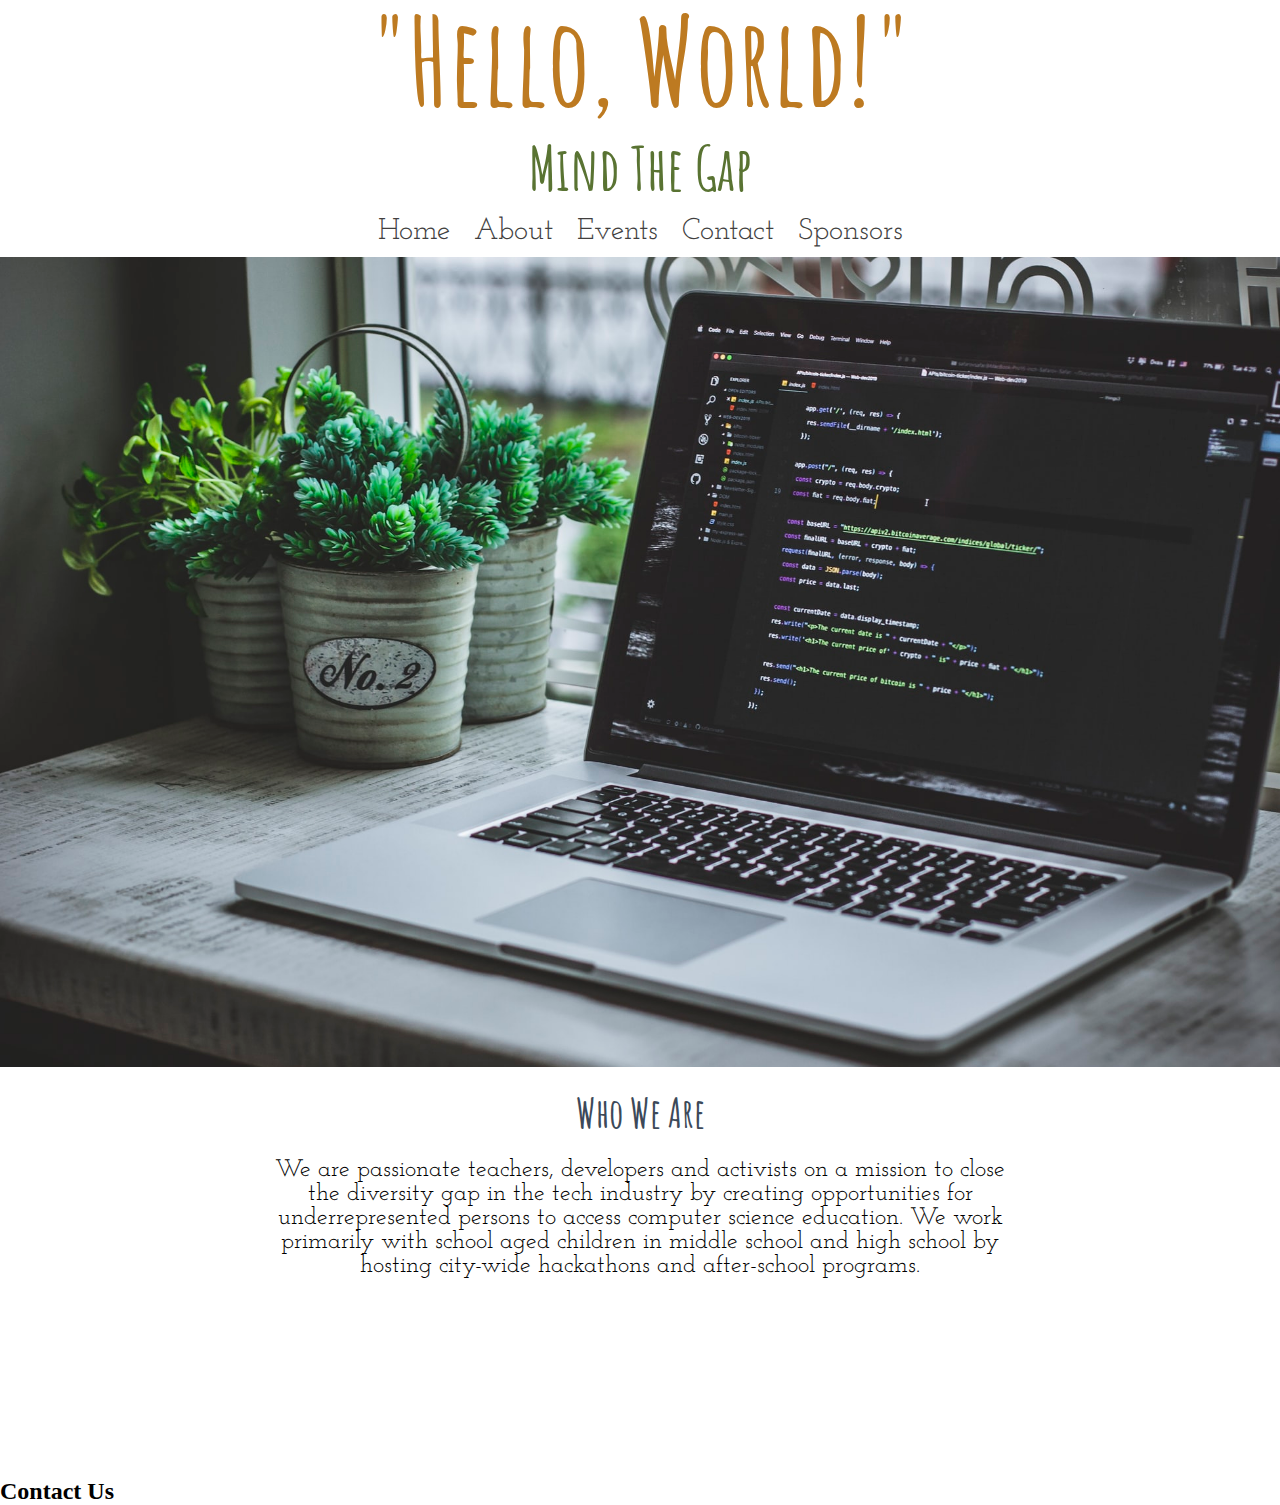
==== index.html @ 8f6c1208 "initial commit take 2" ====
<!DOCTYPE html>
<html lang="en">

<head>
	<meta charset="UTF-8">
	<meta name="viewport" content="width=device-width, initial-scale=1.0">
	<meta http-equiv="X-UA-Compatible" content="ie=edge">
	<meta name="viewport" content="width=device-width, initial-scale=1">
	<link href="https://fonts.googleapis.com/css?family=Kodchasan&display=swap" rel="stylesheet">
	<link href="https://fonts.googleapis.com/css?family=Josefin+Slab|Rokkitt|Slabo+27px&display=swap" rel="stylesheet">
	<link href="https://fonts.googleapis.com/css?family=Amatic+SC|Indie+Flower&display=swap" rel="stylesheet">
	<link href="style.css" type="text/css" rel="stylesheet" />
	<title>"Hello, World!"</title>
</head>

<body>

    <h1 id="main-title">"Hello, World!"</h1>
    <h2 id="sub-title"> Mind The Gap</h2>
    <nav>
      <ul>
        <li><a href="#home">Home</a></li>
        <li><a href="#about">About</a></li>
        <li><a href="#events">Events</a></li>
				<li><a href="#contact">Contact</a></li>
				<li><a href="#sponsors">Sponsors</a></li>
      </ul>
    </nav>
    <section class="hero-image">
    </section>

<section class="who-are-we">
  <h2 class="section-heading"> Who We Are </h2>
  <p class="who-we-are-para">We are passionate teachers, developers and activists on a mission to close the diversity gap in the tech industry by creating opportunities for underrepresented persons to access computer science education. We work primarily with school aged children in middle school and high school by hosting city-wide hackathons and after-school programs.</p>
</section>

<section class="contact-us">
  <h2 class=contact-us-heading>Contact Us</h2>
  
</section>

  </body>
---- style.css ----
*{
  margin: 0;
  padding: 0;
  box-sizing: border-box;
}

body, html{
  height: 100%;
}

.hero-image{
  background-image:  url("assets/images/code4.jpg");
  height: 90%;
  background-position: center;
  background-repeat: no-repeat;
  background-size: cover;
  position: relative;
  margin-top: 10px;
}

#main-title {
  color: #bd7a21;
  font-family: "Amatic SC", cursive;
  font-size: 120px;
  text-align: center;
  padding: 0;
  margin: 0;
  line-height: 1;
}

#sub-title{
  color: #597332;
  font-family: "Amatic SC", cursive;
  font-size: 60px;
  text-align: center;
  padding: 10px 0px;
  margin: 0;
}

nav {
  display: flexbox;
  text-align: center;
}

nav ul {
  margin: 0;
  padding: 0;
  list-style: none;
}

nav li {
  display: inline-block;
  margin: 0px 10px;
  font-family: 'Josefin Slab', serif;
  font-size: 30px;
  /* font-weight: bold; */
}

nav a {
  text-decoration: none;
  color: #423f3f;
}

nav a:hover {
  color: #a2a2a2;
}

.who-are-we{
  display: grid;
  grid-template-columns: 20% 20% 20% 20% 20%;
}

.section-heading{
  font-size: 40px;
  color: #3C4959;
  text-align: center;
  font-family: "Amatic SC", cursive;
  margin: 20px;
  grid-column: 3/ span 1;
}

.who-we-are-para {
  text-align: center;
  grid-column: 2/span 3;
  margin-bottom: 200px;
  font-size: 24px;
  font-family: 'Josefin Slab', serif;
}
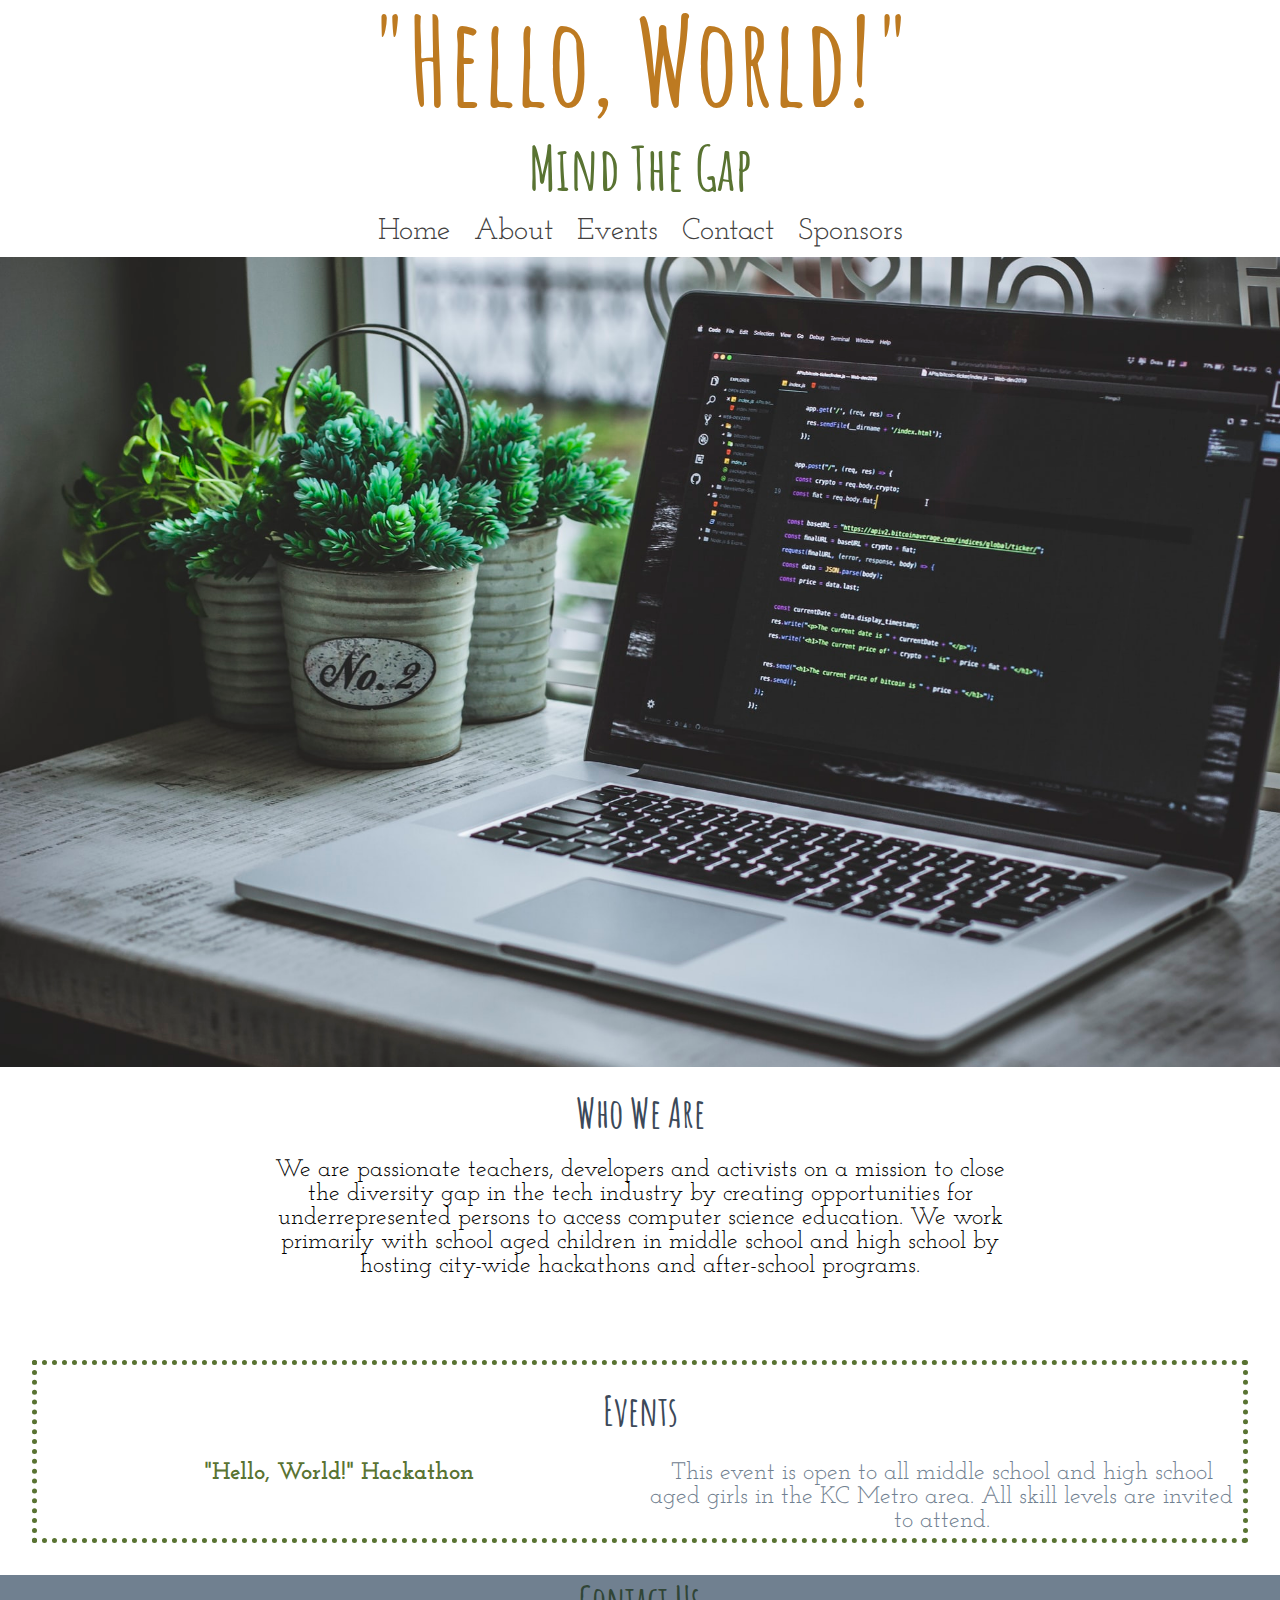
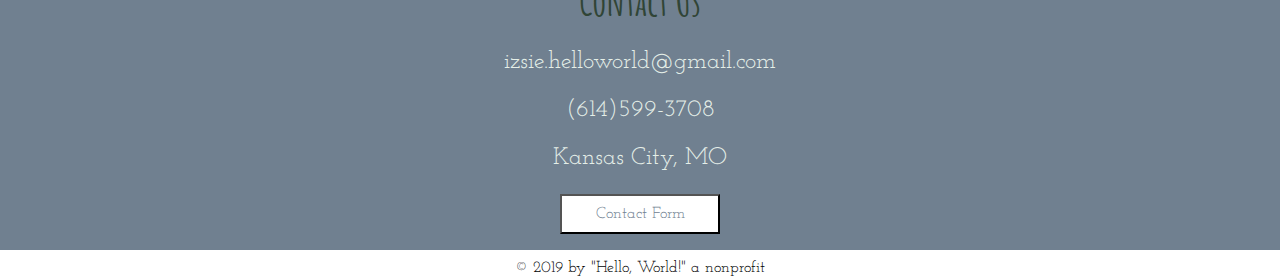
==== commit 12ded32d: "updated html and css" ====
--- a/index.html
+++ b/index.html
@@ -34,9 +34,29 @@
   <p class="who-we-are-para">We are passionate teachers, developers and activists on a mission to close the diversity gap in the tech industry by creating opportunities for underrepresented persons to access computer science education. We work primarily with school aged children in middle school and high school by hosting city-wide hackathons and after-school programs.</p>
 </section>
 
-<section class="contact-us">
-  <h2 class=contact-us-heading>Contact Us</h2>
-  
+<section class="events">
+	<h2 class="section-heading">Events</h2>
+	<article class="event-text">
+		<h4 class="event-name">"Hello, World!" Hackathon</h4>
+		<p class="event-info">This event is open to all middle school and high school aged girls in the KC Metro area. All skill levels are invited to attend.</p>
+	</article>
 </section>
 
+<section class="contact-us-section">
+	<article class="contact-section">
+		  <h2 class=contact-us-heading>Contact Us</h2>
+			<p class="contact-details">izsie.helloworld@gmail.com</p>
+			<p class="contact-details">(614)599-3708</p>
+			<p class="contact-details">Kansas City, MO</p>
+			<div class="button">
+				<button type="button" name="send-info">Contact Form</button>
+			</div>
+
+	</article>
+</section>
+
+<footer>
+	<p>	&copy; 2019 by "Hello, World!" a nonprofit</p>
+</footer>
+
   </body>
--- a/style.css
+++ b/style.css
@@ -82,7 +82,74 @@
 .who-we-are-para {
   text-align: center;
   grid-column: 2/span 3;
-  margin-bottom: 200px;
+  margin-bottom: 50px;
   font-size: 24px;
   font-family: 'Josefin Slab', serif;
 }
+
+.events{
+  border: 5px dotted #597332;
+  margin: 2em;
+}
+
+.event-text{
+  display: grid;
+  grid-template-columns: 50% auto;
+}
+
+.event-name{
+  font-family: 'Josefin Slab', serif;
+  font-size: 24px;
+  margin: 5px;
+  color: #597332;
+  text-align: center;
+}
+
+.event-info{
+  font-family: 'Josefin Slab', serif;
+  font-size: 24px;
+  margin: 5px;
+  color: #708090;
+  text-align: center;
+}
+
+.contact-us-section {
+  background-color: #708090;
+  margin-bottom: 10px;
+}
+
+.contact-us-heading {
+    font-family: "Amatic SC", cursive;
+    font-size: 40px;
+    color: #304536;
+    text-align: center;
+}
+
+.contact-details {
+  font-size: 24px;
+  font-family: 'Josefin Slab', serif;
+  text-align: center;
+  margin: 1em;
+  color:#E5EFE8;
+}
+
+.button {
+  text-align: center;
+}
+
+.button button {
+  text-align: center;
+  font-family: 'Josefin Slab', serif;
+  background-color: white;
+  color: #708090;
+  width: 10em;
+  height: 2.5em;
+  font-size: 16px;
+  margin-bottom: 1em;
+}
+
+footer p {
+  text-align: center;
+  margin: 0.5em;
+  font-family: 'Josefin Slab', serif;
+}
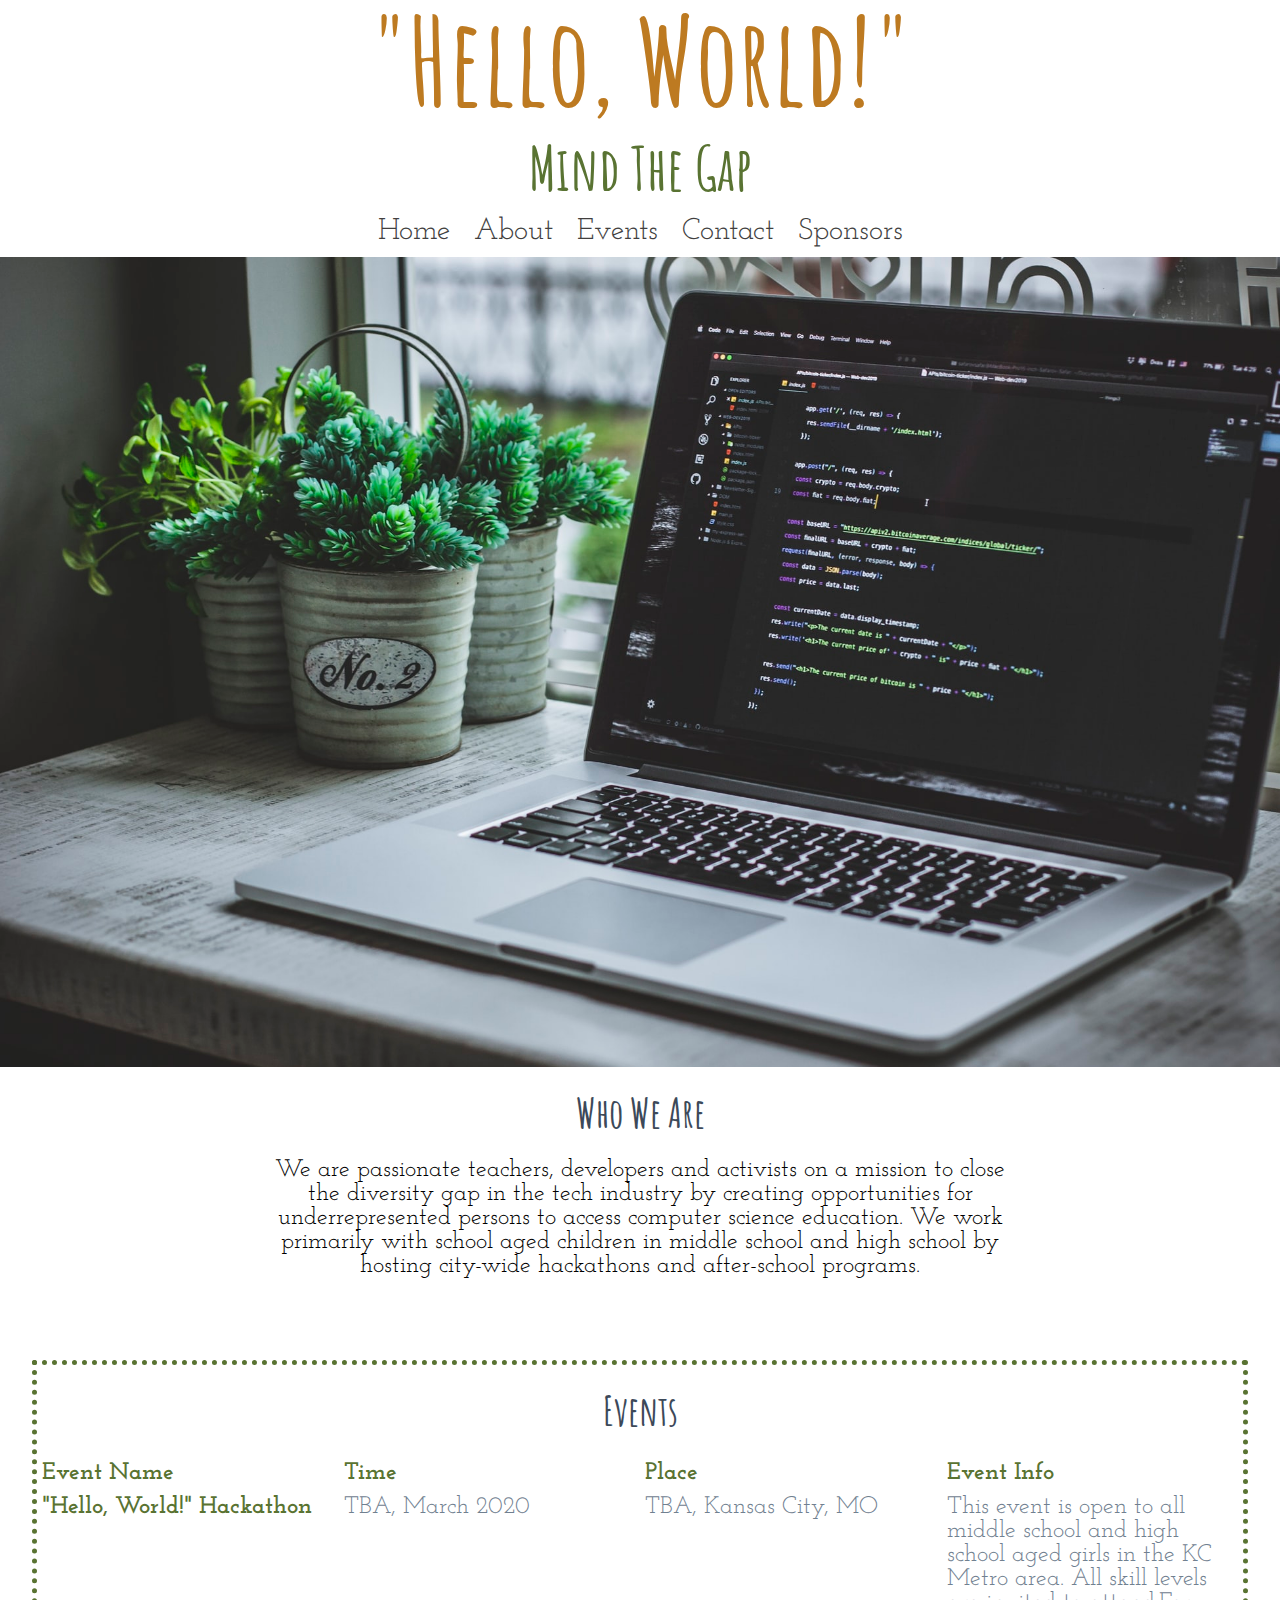
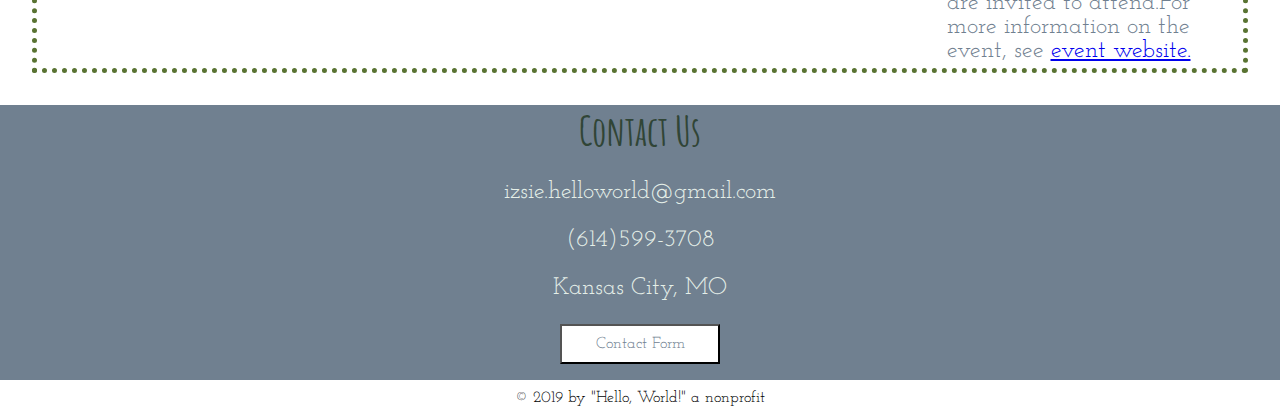
==== commit 47bf0fe8: "updated events section and contact section" ====
--- a/index.html
+++ b/index.html
@@ -37,8 +37,17 @@
 <section class="events">
 	<h2 class="section-heading">Events</h2>
 	<article class="event-text">
+		<h4 class="event-name" id="event-table-title">Event Name</h4>
+		<h4 class="event-time" id="event-table-title">Time</h4>
+		<h4 class="event-place" id="event-table-title">Place</h4>
+		<h4 class="event-info" id="event-table-title"xd>Event Info</h4>
+	</article>
+	<article class="event-text" "hackathon">
+		<!--Hackathon Event-->
 		<h4 class="event-name">"Hello, World!" Hackathon</h4>
-		<p class="event-info">This event is open to all middle school and high school aged girls in the KC Metro area. All skill levels are invited to attend.</p>
+		<p class="event-time">TBA, March 2020 </p>
+		<p class="event-place">TBA, Kansas City, MO</p>
+		<p class="event-info">This event is open to all middle school and high school aged girls in the KC Metro area. All skill levels are invited to attend.For more information on the event, see <a href="#"> event website.</a></p>
 	</article>
 </section>
 
--- a/style.css
+++ b/style.css
@@ -94,7 +94,12 @@
 
 .event-text{
   display: grid;
-  grid-template-columns: 50% auto;
+  grid-template-columns: 25%  25% 25% 25%;
+}
+
+#event-table-title {
+  text-align: left;
+  color: #597332;
 }
 
 .event-name{
@@ -102,7 +107,20 @@
   font-size: 24px;
   margin: 5px;
   color: #597332;
-  text-align: center;
+}
+
+.event-time{
+  font-family: 'Josefin Slab', serif;
+  font-size: 24px;
+  margin: 5px;
+  color: #708090;
+}
+
+.event-place{
+  font-family: 'Josefin Slab', serif;
+  font-size: 24px;
+  margin: 5px;
+  color: #708090;
 }
 
 .event-info{
@@ -110,7 +128,6 @@
   font-size: 24px;
   margin: 5px;
   color: #708090;
-  text-align: center;
 }
 
 .contact-us-section {
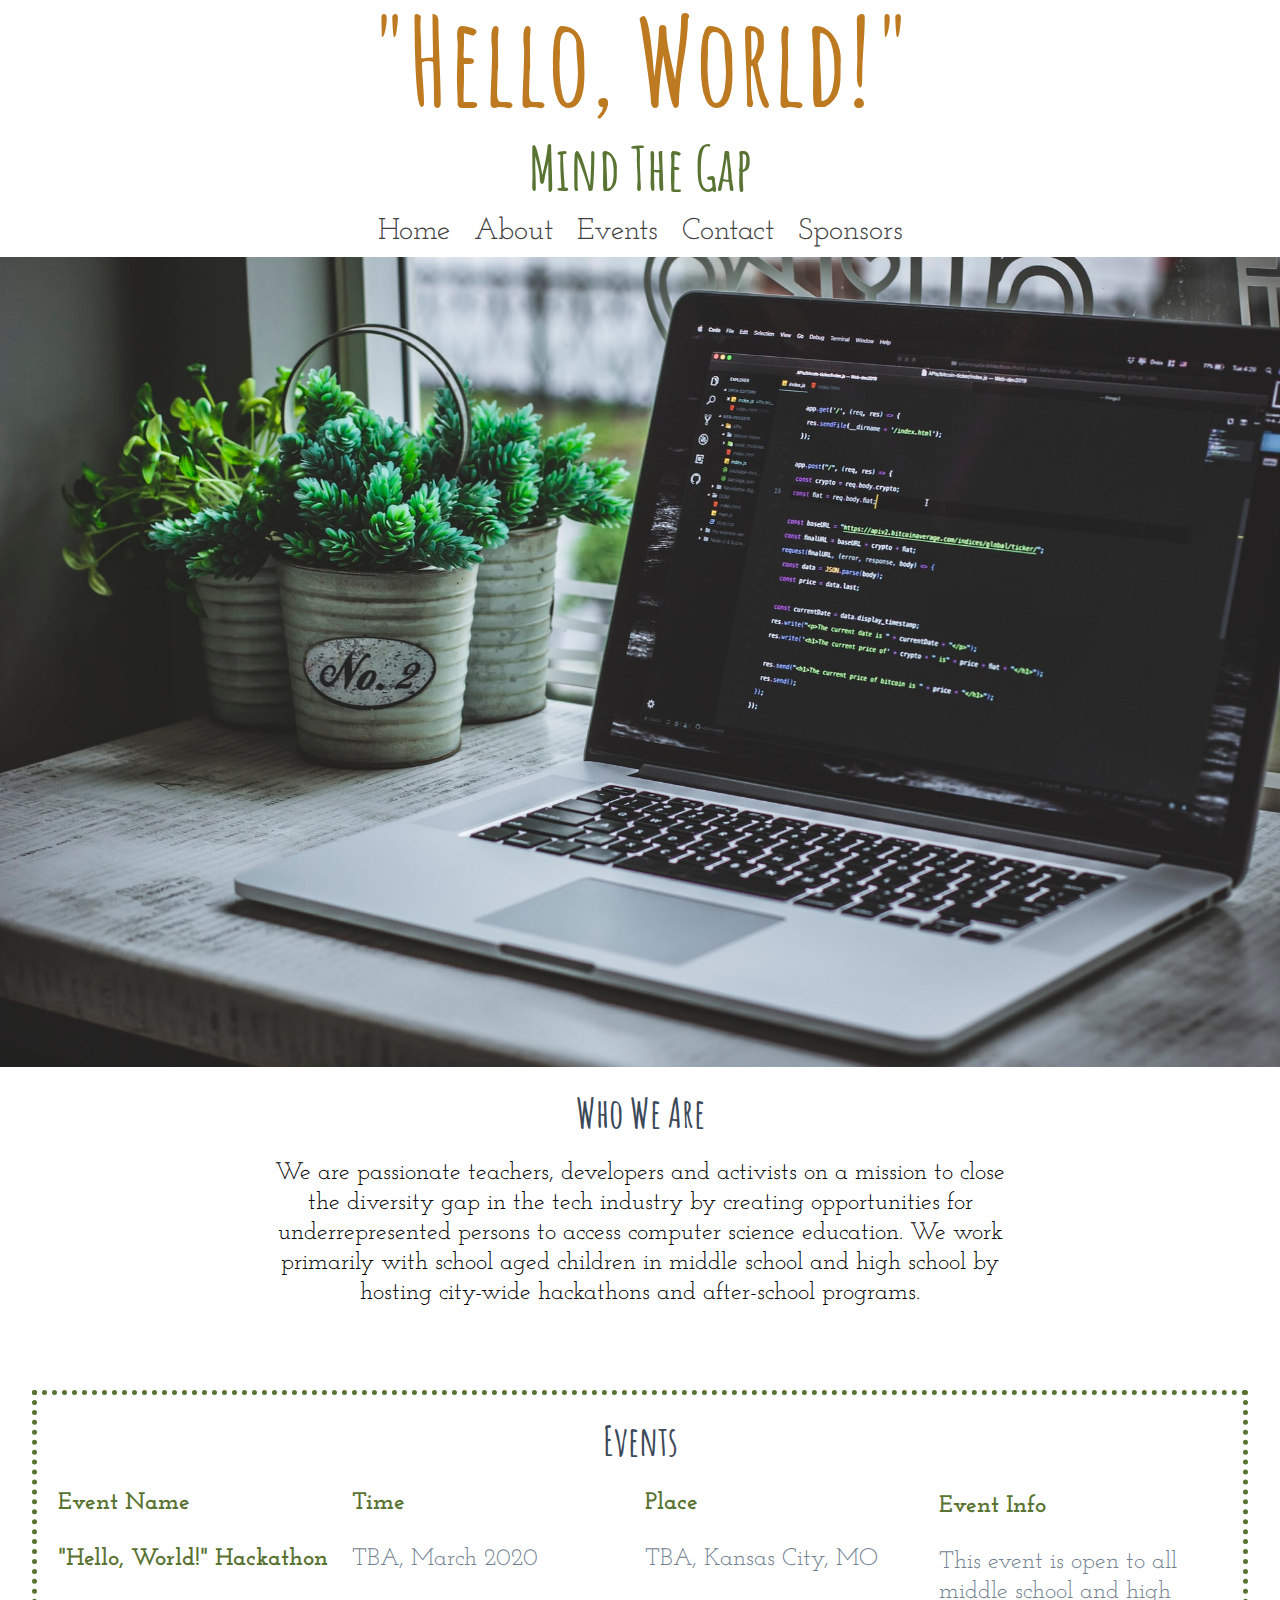
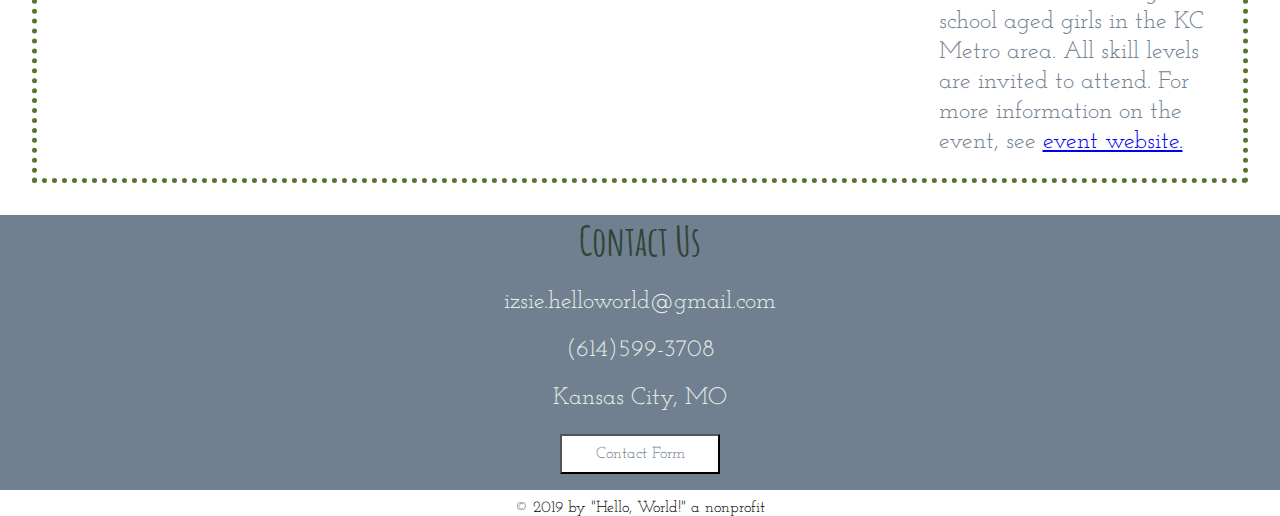
==== commit deadbb84: "fixed spacing of paragraphs and event section" ====
--- a/index.html
+++ b/index.html
@@ -47,7 +47,7 @@
 		<h4 class="event-name">"Hello, World!" Hackathon</h4>
 		<p class="event-time">TBA, March 2020 </p>
 		<p class="event-place">TBA, Kansas City, MO</p>
-		<p class="event-info">This event is open to all middle school and high school aged girls in the KC Metro area. All skill levels are invited to attend.For more information on the event, see <a href="#"> event website.</a></p>
+		<p class="event-info">This event is open to all middle school and high school aged girls in the KC Metro area. All skill levels are invited to attend. For more information on the event, see <a href="#"> event website.</a></p>
 	</article>
 </section>
 
--- a/style.css
+++ b/style.css
@@ -85,6 +85,7 @@
   margin-bottom: 50px;
   font-size: 24px;
   font-family: 'Josefin Slab', serif;
+  line-height: 1.25; 
 }
 
 .events{
@@ -95,6 +96,7 @@
 .event-text{
   display: grid;
   grid-template-columns: 25%  25% 25% 25%;
+  margin: 1em;
 }
 
 #event-table-title {
@@ -128,6 +130,7 @@
   font-size: 24px;
   margin: 5px;
   color: #708090;
+  line-height: 1.25;
 }
 
 .contact-us-section {
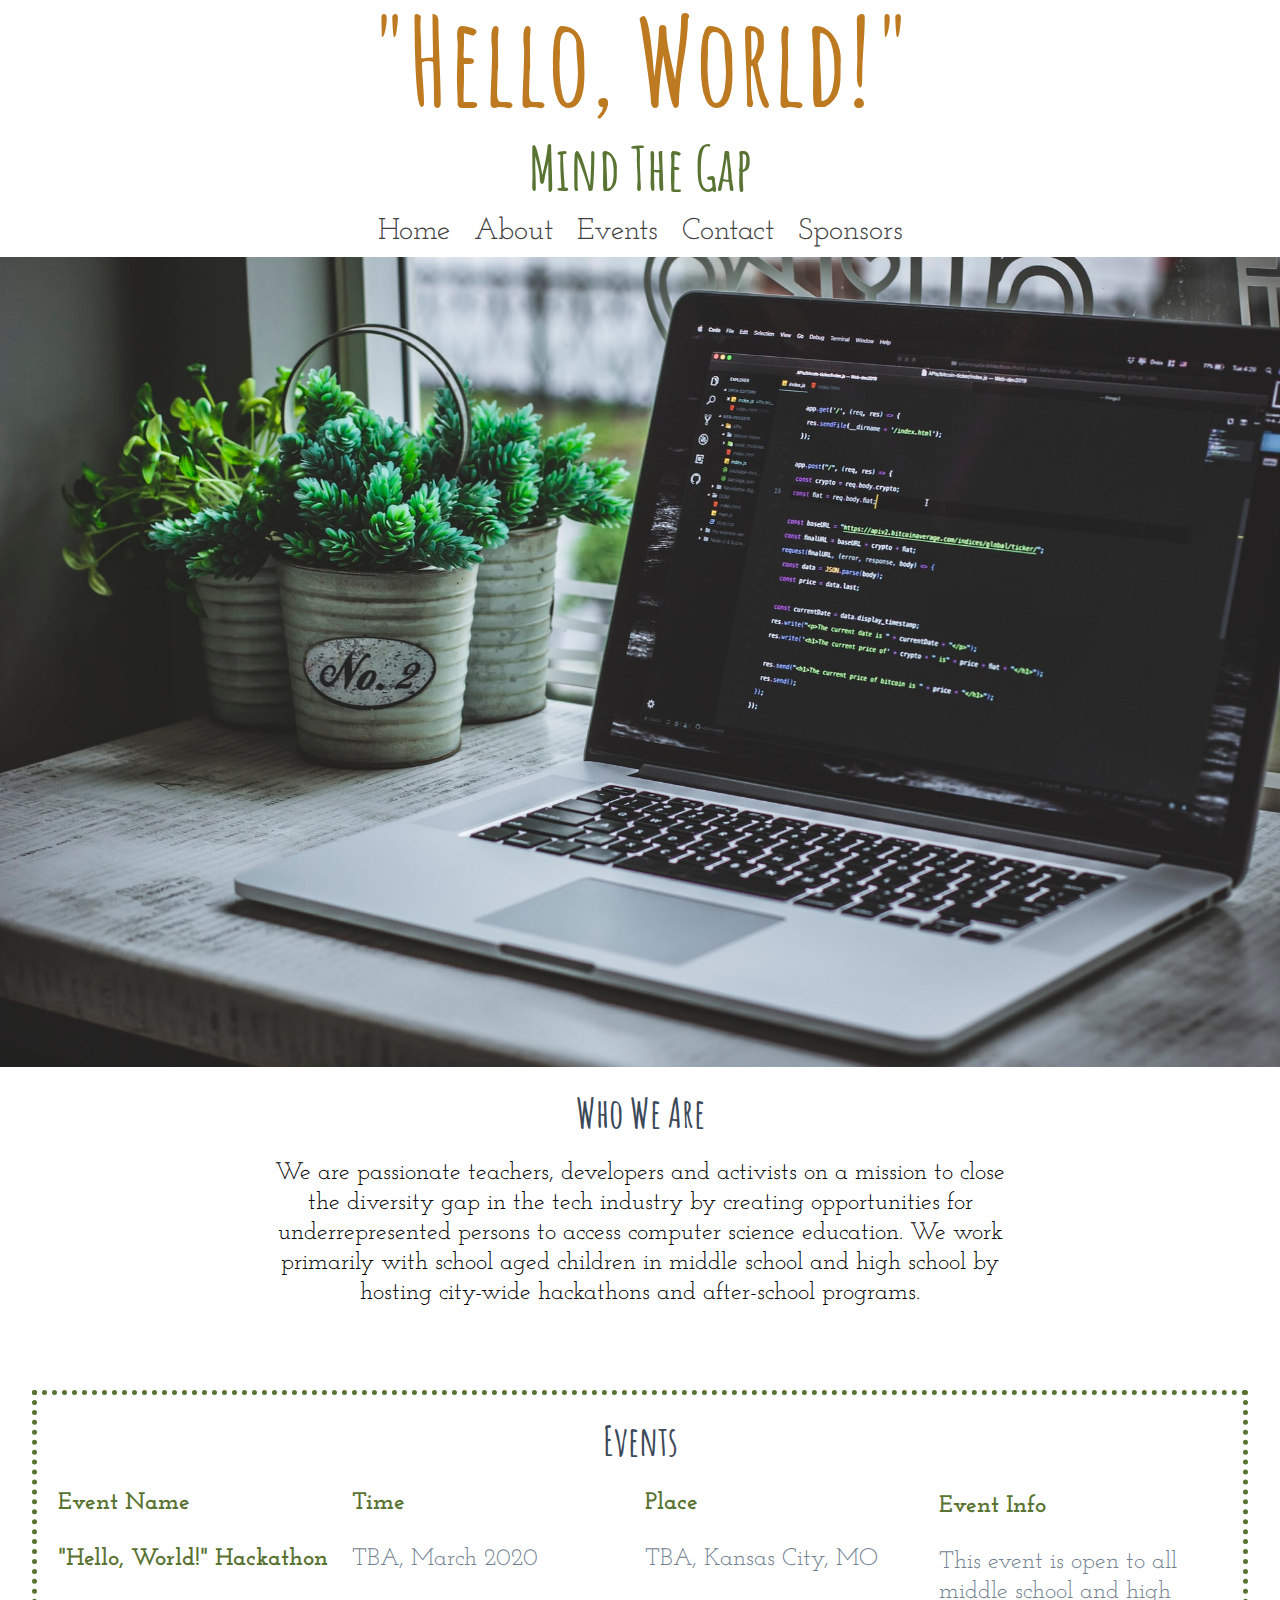
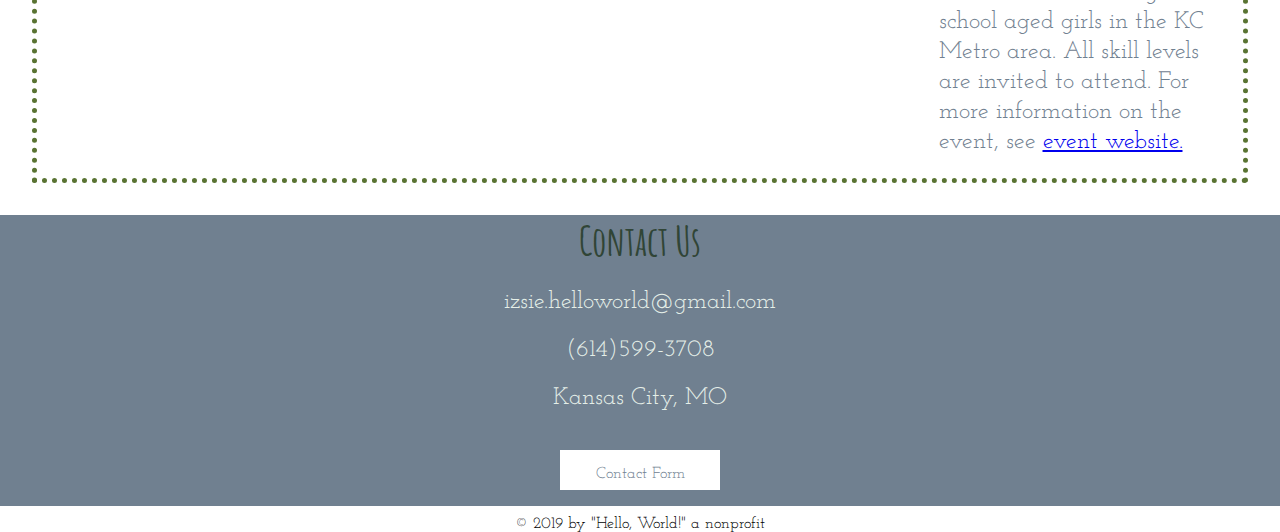
==== commit 46ef25f1: "updadted contact" ====
--- a/index.html
+++ b/index.html
@@ -19,10 +19,10 @@
     <h2 id="sub-title"> Mind The Gap</h2>
     <nav>
       <ul>
-        <li><a href="#home">Home</a></li>
-        <li><a href="#about">About</a></li>
+        <li><a href="index.html">Home</a></li>
+        <li><a href="about.html">About</a></li>
         <li><a href="#events">Events</a></li>
-				<li><a href="#contact">Contact</a></li>
+				<li><a href="contact.html">Contact</a></li>
 				<li><a href="#sponsors">Sponsors</a></li>
       </ul>
     </nav>
@@ -47,7 +47,7 @@
 		<h4 class="event-name">"Hello, World!" Hackathon</h4>
 		<p class="event-time">TBA, March 2020 </p>
 		<p class="event-place">TBA, Kansas City, MO</p>
-		<p class="event-info">This event is open to all middle school and high school aged girls in the KC Metro area. All skill levels are invited to attend. For more information on the event, see <a href="#"> event website.</a></p>
+		<p class="event-info">This event is open to all middle school and high school aged girls in the KC Metro area. All skill levels are invited to attend. For more information on the event, see <a href="https://www.helloworld-hackathon.com/"> event website.</a></p>
 	</article>
 </section>
 
@@ -57,10 +57,9 @@
 			<p class="contact-details">izsie.helloworld@gmail.com</p>
 			<p class="contact-details">(614)599-3708</p>
 			<p class="contact-details">Kansas City, MO</p>
-			<div class="button">
-				<button type="button" name="send-info">Contact Form</button>
-			</div>
-
+			<div class="button-container">
+				<a href="contact.html"><p id="button" class="contact-details">Contact Form</p></a>
+			<div>
 	</article>
 </section>
 
--- a/style.css
+++ b/style.css
@@ -85,7 +85,7 @@
   margin-bottom: 50px;
   font-size: 24px;
   font-family: 'Josefin Slab', serif;
-  line-height: 1.25; 
+  line-height: 1.25;
 }
 
 .events{
@@ -153,11 +153,20 @@
   color:#E5EFE8;
 }
 
-.button {
-  text-align: center;
-}
-
-.button button {
+.button-container{
+  display:flex;
+  justify-content: center;
+}
+
+.button-container p{
+  padding-top: 1em;
+}
+
+.button-container a{
+  text-decoration: none; 
+}
+
+#button {
   text-align: center;
   font-family: 'Josefin Slab', serif;
   background-color: white;
@@ -170,6 +179,50 @@
 
 footer p {
   text-align: center;
+  margin-top: 1em;
   margin: 0.5em;
   font-family: 'Josefin Slab', serif;
 }
+
+/* about.html style */
+
+.izsie {
+  margin-top: 2em;
+  background-color: #708090;
+  display: grid;
+  grid-template-columns: 50% 50%;
+}
+
+.izsie-img{
+  grid-column: 1;
+  text-align: center;
+}
+
+.izsie-img img{
+  object-fit: cover;
+  height: 40em;
+  margin: 1em;
+  justify-content: center;
+}
+
+.izsie-info{
+  grid-column: 2;
+  text-align: center;
+}
+
+.izsie-info h1{
+  font-family: "Amatic SC", cursive;
+  font-size: 40px;
+  color: #304536;
+  text-align: center;
+}
+
+.izsie-info p {
+  background-color: #fff;
+  font-size: 24px;
+  font-family: 'Josefin Slab', serif;
+  font-size: 24px;
+  padding: 1em;
+  margin: 1em;
+  color: #597332;
+}
